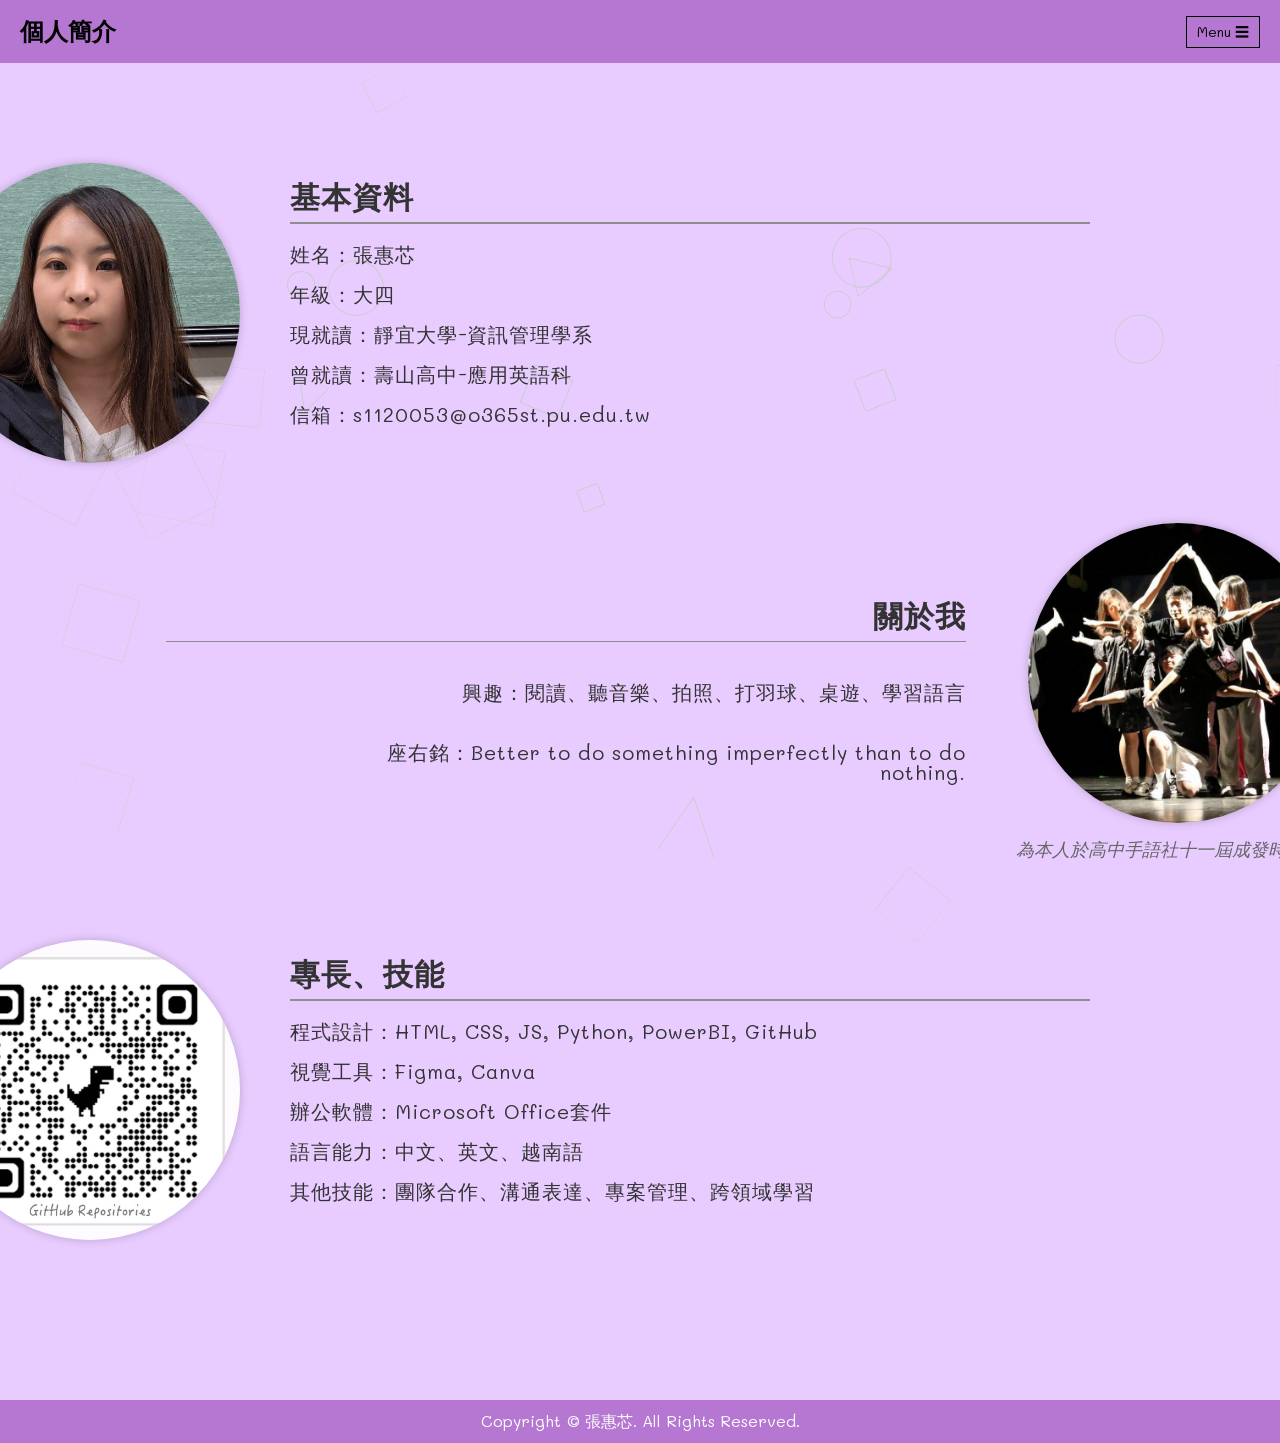
==== 01main.html @ ab45b82d "0" ====
<!DOCTYPE html>
<html lang="zh-TW">
<head>
  <meta charset="UTF-8" />
  <meta name="viewport" content="width=device-width, initial-scale=1.0"/>
  <title>張惠芯的個人網頁</title>
  <!-- 引入Google的Mali字體 -->
  <link rel="preconnect" href="https://fonts.googleapis.com">
  <link rel="preconnect" href="https://fonts.gstatic.com" crossorigin>
  <link href="https://fonts.googleapis.com/css2?family=Mali:wght@400;500;700&display=swap" rel="stylesheet">
  <link rel="stylesheet" href="01main.css" />
</head>
<body>
  <header>
    <div class="logo">個人簡介</div>
    <button class="menu-button" onclick="toggleMenu()">Menu ☰</button>
  </header>

  <div class="menu-content" id="menuContent">
    <a href="01main.html">個人簡介</a>
    <a href="02experience.html">經歷&工作經驗</a>
    <a href="03scertificates.html">證照&比賽</a>
    <a href="04resume.html">履歷</a>
    <!-- <a href="05robot.html">與我聊天</a> -->
  </div>

  <main class="container">
    <!-- 基本資料 - 靠左 -->
    <div class="card-wrapper left-align">
      <section class="profile-card">
        <img src="image/self.jpg" alt="個人照片" class="circle-img"/>
        <div class="text-content">
          <h2>基本資料</h2>
          <hr />
          <p>姓名：張惠芯</p>
          <p>年級：大四</p>
          <p>現就讀：靜宜大學-資訊管理學系</p>
          <p>曾就讀：壽山高中-應用英語科</p>
          <p>信箱：s1120053@o365st.pu.edu.tw</p>
        </div>
      </section>
    </div>

    <!-- 關於我 - 靠右 -->
    <div class="card-wrapper right-align">
      <section class="profile-card reverse">
        <div class="image-with-caption">
          <img src="image/club.jpg" alt="社團圖片" class="circle-img"/>
          <p class="img-caption">為本人於高中手語社十一屆成發時所拍攝</p>
        </div>
        <div class="text-content about-me">
          <h2>關於我</h2>
          <hr />
          <p>興趣：閱讀、聽音樂、拍照、打羽球、桌遊、學習語言</p>
          <p class="motto"><span>座右銘：</span><span>Better to do something imperfectly than to do nothing.</span></p>
        </div>
      </section>
    </div>

    <!-- 技能 - 靠左 -->
    <div class="card-wrapper left-align-2">
      <section class="profile-card">
        <img src="image/github.jpg" alt="https://github.com/hhc-a?tab=repositories" class="circle-img"/>
        <div class="text-content">
          <h2>專長、技能</h2>
          <hr />
          <p>程式設計：HTML, CSS, JS, Python, PowerBI, GitHub</p>
          <p>視覺工具：Figma, Canva</p>
          <p>辦公軟體：Microsoft Office套件</p>
          <p>語言能力：中文、英文、越南語</p>
          <p>其他技能：團隊合作、溝通表達、專案管理、跨領域學習</p>
        </div>
      </section>
    </div>
    
  </main>

  <footer>
    Copyright © 張惠芯. All Rights Reserved.
  </footer>

  <div id="backgroundShapes"></div>

  <script>
    function toggleMenu() {
      const menu = document.getElementById("menuContent");
      menu.style.display = menu.style.display === "block" ? "none" : "block";
    }
    
    // 響應式檢測
    window.addEventListener('resize', function() {
      const menuContent = document.getElementById("menuContent");
      if (window.innerWidth > 768) {
        menuContent.style.display = "none";  // 在大螢幕切換時重置選單
      }
    });

    const shapeContainer = document.getElementById('backgroundShapes');

    function createShape(type, top, left, size, rotation) {
      const svgNS = "http://www.w3.org/2000/svg";
      const svg = document.createElementNS(svgNS, "svg");
      svg.setAttribute("width", size);
      svg.setAttribute("height", size);
      svg.classList.add("bg-shape");
      svg.style.top = top + "px";
      svg.style.left = left + "px";
      svg.style.transform = `rotate(${rotation}deg)`;

      let shape;
      if (type === 'circle') {
        shape = document.createElementNS(svgNS, "circle");
        shape.setAttribute("cx", size / 2);
        shape.setAttribute("cy", size / 2);
        shape.setAttribute("r", size / 2.5);
      } else if (type === 'triangle') {
        shape = document.createElementNS(svgNS, "polygon");
        shape.setAttribute("points", `0,${size} ${size / 2},0 ${size},${size}`);
      } else if (type === 'rect') {
        shape = document.createElementNS(svgNS, "rect");
        shape.setAttribute("x", 0);
        shape.setAttribute("y", 0);
        shape.setAttribute("width", size);
        shape.setAttribute("height", size);
      } else if (type === 'diamond') {
        shape = document.createElementNS(svgNS, "polygon");
        shape.setAttribute("points", `${size / 2},0 ${size},${size / 2} ${size / 2},${size} 0,${size / 2}`);
      }

      shape.setAttribute("stroke", "#ccc");
      shape.setAttribute("fill", "none");
      shape.setAttribute("stroke-width", "1");
      svg.appendChild(shape);
      shapeContainer.appendChild(svg);
    }

    function generateShapes() {
      shapeContainer.innerHTML = ""; // 清空
      const types = ['circle', 'triangle', 'rect', 'diamond'];
      const count = 20;

      for (let i = 0; i < count; i++) {
        const type = types[Math.floor(Math.random() * types.length)];
        const top = window.scrollY + Math.random() * window.innerHeight;
        const left = Math.random() * window.innerWidth;
        const size = 30 + Math.random() * 50;
        const rotation = Math.random() * 360;
        createShape(type, top, left, size, rotation);
      }
}

window.addEventListener("scroll", generateShapes);
window.addEventListener("resize", generateShapes);
window.addEventListener("load", generateShapes);
  </script>
</body>
</html>
---- 01main.css ----
@import url('https://fonts.googleapis.com/css2?family=Mali:wght@400;500;700&display=swap');
* {
  font-family: 'Mali', sans-serif;
}

body {
  margin: 0;
  font-family: 'Mali', cursive;
  background-color: #e8ccff;
  color: #333;
}

header {
  background-color: #b577d1;
  padding: 10px 20px;
  display: flex;
  justify-content: space-between;
  align-items: center;
  position: relative;
  border-top:5px solid #b577d1;
  border-bottom: 5px solid #b577d1;
}

.logo {
  font-size: 24px;
  font-weight: bold;
  font-family: 'Mali', sans-serif;
  color: #000;
}

.menu-button {
  background: none;
  border: 1px solid #000;
  padding: 5px 10px;
  cursor: pointer;
  font-size: 14px;
  font-family: 'Mali', cursive;
}

.menu-content {
  display: none;
  position: absolute;
  right: 20px;
  top: 50px;
  background-color: #cc7be5;
  box-shadow: 0 2px 5px rgba(0,0,0,0.2);
  width: 150px;
  z-index: 100;
  font-family: 'Mali', cursive;
}

.menu-content a {
  display: block;
  padding: 10px 15px;
  text-decoration: none;
  color: #000;
  border-bottom: 1px solid #e8ccff;
  font-family: 'Mali', cursive;
}

.menu-content a:hover {
  background-color: #e8ccff;
}

nav {
  font-size: 1.25rem; /* 等於 text-lg */
  padding: 1rem 2rem;
  font-weight: 500;
  font-family: 'Mali', sans-serif;
}

nav a {
  margin-right: 1.5rem;
}

.container {
  max-width: 1200px;
  margin: 60px auto;
  padding: 40px;
  position: relative; /* 添加相對定位 */
}

/* 卡片樣式 */
.profile-card {
  display: flex;
  align-items: center;
  gap: 50px;
  margin-bottom: 60px;
}

.profile-card.reverse {
  flex-direction: row-reverse;
  padding-left: 30px; /* 或根據實際效果調整 */
}

/* 第一區塊文字靠左 */
.profile-card .text-content {
  text-align: left;
}

/* 第二區塊文字靠右 */
.profile-card.reverse .text-content {
  display: flex;
  flex-direction: column;
  align-items: flex-end;
  text-align: right;
}

.motto span {
  display: inline;
}

.image-with-caption {
  text-align: center;
}

.img-caption {
  font-size: 18px;
  color: #666;
  font-style: italic;
  font-family: 'Mali', sans-serif;
  margin-top: 10px;
}

/* 區塊位置控制 - 更加偏左右 */
/* 第一區塊極左 */
.card-wrapper.left-align {
  display: flex;
  justify-content: flex-start;
  margin-left: -100px;
}

/* 讓所有區塊的線條長度一致 */
.text-content hr {
  border: none;
  height: 1.5px;
  background-color: #8e8e8e;
  width: 800px;  /* 統一與基本資料相同長度 */
  margin: 10px 0 20px;
}

/* 第二區塊極右 */
.card-wrapper.right-align {
  display: flex;
  justify-content: flex-end;
  margin-right: -100px;
}

.profile-card.reverse .text-content hr {
  border: none;
  height: 1.5px;
  background-color: #8e8e8e;
  width: 800px; /* 桌機預設寬度 */
  margin: 10px 0 20px 0;
}

/* 第三區塊極左 */
.card-wrapper.left-align-2 {
  display: flex;
  justify-content: flex-start;
  margin-left: -100px;
}

.circle-img {
  width: 300px;
  height: 300px;
  object-fit: cover;
  border-radius: 50%;
  box-shadow: 0 0 10px rgba(0,0,0,0.2);
}

.text-content {
  font-size: 20px;
  max-width: 600px;
  letter-spacing: 0.05em;
  line-height: 1.0;
  font-family: 'Mali', cursive;
}

.text-content h2 {
  font-size: 30px;
  margin: 0;
  font-family: 'Mali', cursive;
  font-weight: 700;
}

.bg-shape {
  position: absolute;
  stroke: #ccc;
  fill: none;
  opacity: 15;
  pointer-events: none;
  z-index: -1;
}

footer {
  text-align: center;
  background-color: #b577d1;
  padding: 10px;
  color: white;
  margin-top: 40px;
  font-family: 'Mali', cursive;
}

/* 響應式設計 - 平板 */
@media (max-width: 1024px) {
  .menu-content {
    width: 150px;
    font-size: 18px;
    right: 10px;
  }

  .menu-content a {
    padding: 12px 15px;
  }

  .container {
    padding: 15px;
    margin: 20px auto;
  }
  
  /* 在平板上稍微減少偏移量 */
  .card-wrapper.left-align,
  .card-wrapper.left-align-2 {
    margin-left: -20px;
  }
  
  .card-wrapper.right-align {
    margin-right: -20px;
  }
  
  .circle-img {
    width: 200px;
    height: 200px;
  }
  
  .text-content {
    font-size: 16px;
    font-family: 'Mali', sans-serif;
  }
  
  .text-content h2 {
    font-size: 30px;
    font-family: 'Mali', sans-serif;
  }
  
  .text-content hr {
    width: 300px;
  }
  
  .profile-card.reverse .text-content hr {
    width: 300px;
  }

  .img-caption {
    font-size: 16px;
    color: #666;
    font-style: italic;
    font-family: 'Mali', sans-serif;
    margin-top: 10px;
  }
}

/* 響應式設計 - 手機 */
@media (max-width: 768px) {
  .menu-content {
    width: 150px;
    font-size: 18px;
    right: 10px;
  }

  .menu-content a {
    padding: 12px 15px;
  }
  
  .profile-card,
  .profile-card.reverse {
    flex-direction: column;
    gap: 20px;
    margin-bottom: 40px;
  }
  
  /* 在手機上取消偏移 */
  .card-wrapper.left-align,
  .card-wrapper.right-align,
  .card-wrapper.left-align-2 {
    justify-content: center;
    margin-left: 0;
    margin-right: 0;
  }
  
  .circle-img {
    width: 180px;
    height: 180px;
  }
  
  .text-content {
    text-align: center; /* 在手機模式下，所有文字置中對齊 */
    font-size: 14px;
    font-family: 'Mali', sans-serif;
  }
  
  .text-content h2 {
    font-size: 24px;
    font-family: 'Mali', sans-serif;
  }
  
  .text-content hr {
    width: 200px;
    margin: 10px auto 15px;
  }
  
  .motto span {
    display: block;
  }

  .img-caption {
    font-size: 15px;
    color: #666;
    font-style: italic;
    font-family: 'Mali', sans-serif;
    margin-top: 10px;
  }

  /* 在手機模式下仍保持所有區塊置中 */
  .profile-card .text-content{
    text-align: center;
  }

  .profile-card.reverse .text-content {
    align-items: center;  /* 手機上置中對齊 */
    text-align: center;
  }
  
  /* 在手機模式下線條置中 */
  .profile-card .text-content hr{
    margin: 10px auto 15px;
  }

  .profile-card.reverse .text-content hr {
    width: 200px;
    margin: 10px auto 15px;
  }
}

/* 響應式設計 - 小手機 */
@media (max-width: 480px) {
  .container {
    padding: 10px;
    margin: 10px auto;
  }
  
  .circle-img {
    width: 150px;
    height: 150px;
  }
  
  .text-content {
    font-size: 13px;
    font-family: 'Mali', sans-serif;
  }
  
  .text-content h2 {
    font-size: 20px;
    font-family: 'Mali', sans-serif;
  }
  
  .text-content hr {
    width: 150px;
  }

  .img-caption {
    font-size: 13px;
    color: #666;
    font-style: italic;
    font-family: 'Mali', sans-serif;
    margin-top: 10px;
  }
}
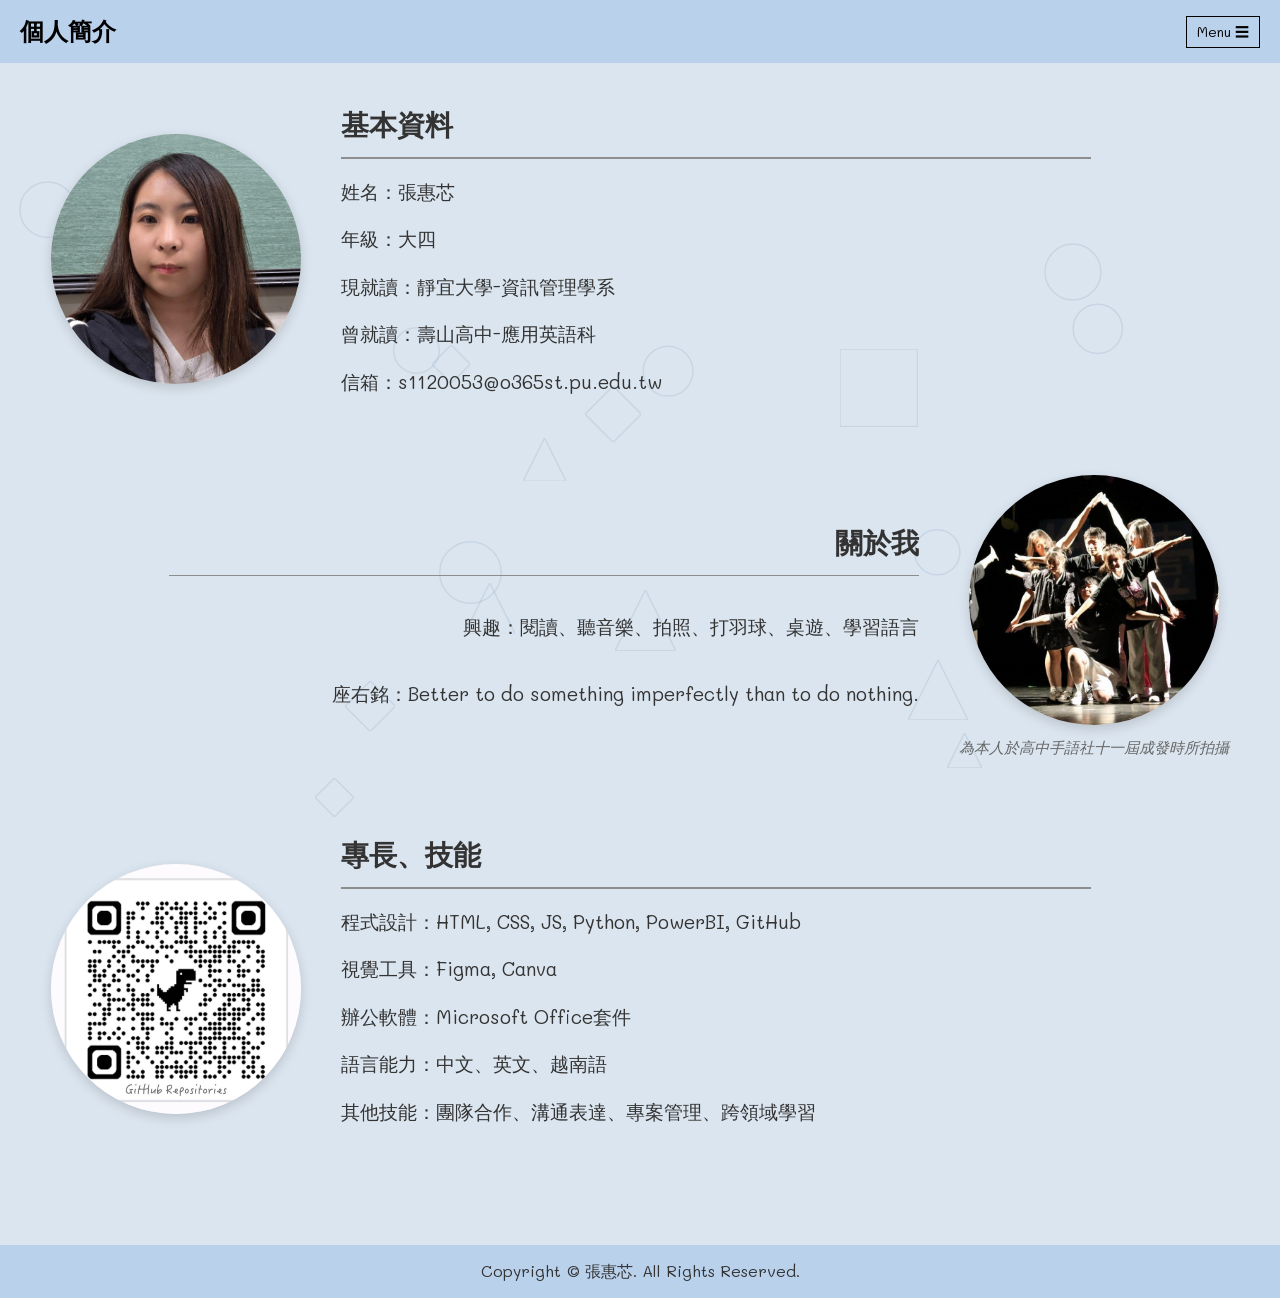
==== commit ddced557: "1" ====
--- a/01main.html
+++ b/01main.html
@@ -19,9 +19,8 @@
   <div class="menu-content" id="menuContent">
     <a href="01main.html">個人簡介</a>
     <a href="02experience.html">經歷&工作經驗</a>
-    <a href="03scertificates.html">證照&比賽</a>
-    <a href="04resume.html">履歷</a>
-    <!-- <a href="05robot.html">與我聊天</a> -->
+    <a href="03certificates.html">證照&比賽</a>
+    <a href="04resume.html">自傳</a>
   </div>
 
   <main class="container">
@@ -72,13 +71,13 @@
         </div>
       </section>
     </div>
-    
   </main>
 
   <footer>
     Copyright © 張惠芯. All Rights Reserved.
   </footer>
 
+  <!-- 幾何背景容器 -->
   <div id="backgroundShapes"></div>
 
   <script>
@@ -86,26 +85,36 @@
       const menu = document.getElementById("menuContent");
       menu.style.display = menu.style.display === "block" ? "none" : "block";
     }
-    
-    // 響應式檢測
+
+    // 響應式切換重置選單
     window.addEventListener('resize', function() {
       const menuContent = document.getElementById("menuContent");
       if (window.innerWidth > 768) {
-        menuContent.style.display = "none";  // 在大螢幕切換時重置選單
+        menuContent.style.display = "none";
       }
     });
 
     const shapeContainer = document.getElementById('backgroundShapes');
 
-    function createShape(type, top, left, size, rotation) {
+    // 動畫類別陣列（讓每個圖形往不同方向緩慢飄移）
+    const animationClasses = ['float-slow-1', 'float-slow-2', 'float-slow-3'];
+
+    function createShape(type, topPercent, leftPercent, size) {
       const svgNS = "http://www.w3.org/2000/svg";
       const svg = document.createElementNS(svgNS, "svg");
       svg.setAttribute("width", size);
       svg.setAttribute("height", size);
       svg.classList.add("bg-shape");
-      svg.style.top = top + "px";
-      svg.style.left = left + "px";
-      svg.style.transform = `rotate(${rotation}deg)`;
+
+      // 隨機分配一種漂浮動畫
+      const animClass = animationClasses[Math.floor(Math.random() * animationClasses.length)];
+      svg.classList.add(animClass);
+
+      // 使用百分比分佈在全螢幕，動畫隨機延遲使節奏不單調
+      svg.style.top = topPercent + "vh";
+      svg.style.left = leftPercent + "vw";
+      svg.style.animationDuration = (12 + Math.random() * 10) + "s"; // 12~22秒超平滑緩慢飄動
+      svg.style.animationDelay = -(Math.random() * 10) + "s"; // 讓動畫一開始就處於不同進度
 
       let shape;
       if (type === 'circle') {
@@ -127,31 +136,29 @@
         shape.setAttribute("points", `${size / 2},0 ${size},${size / 2} ${size / 2},${size} 0,${size / 2}`);
       }
 
-      shape.setAttribute("stroke", "#ccc");
+      shape.setAttribute("stroke", "#8da7c4");
       shape.setAttribute("fill", "none");
-      shape.setAttribute("stroke-width", "1");
+      shape.setAttribute("stroke-width", "1.5");
       svg.appendChild(shape);
       shapeContainer.appendChild(svg);
     }
 
-    function generateShapes() {
-      shapeContainer.innerHTML = ""; // 清空
+    function initShapes() {
+      shapeContainer.innerHTML = "";
       const types = ['circle', 'triangle', 'rect', 'diamond'];
-      const count = 20;
+      const count = 18; // 畫面中維持 18 個圖形，美觀不雜亂
 
       for (let i = 0; i < count; i++) {
         const type = types[Math.floor(Math.random() * types.length)];
-        const top = window.scrollY + Math.random() * window.innerHeight;
-        const left = Math.random() * window.innerWidth;
-        const size = 30 + Math.random() * 50;
-        const rotation = Math.random() * 360;
-        createShape(type, top, left, size, rotation);
+        const topPercent = Math.random() * 90; // 0% ~ 90% 視窗高度
+        const leftPercent = Math.random() * 90; // 0% ~ 90% 視窗寬度
+        const size = 35 + Math.random() * 45;
+        createShape(type, topPercent, leftPercent, size);
       }
-}
+    }
 
-window.addEventListener("scroll", generateShapes);
-window.addEventListener("resize", generateShapes);
-window.addEventListener("load", generateShapes);
+    // 只在載入時生成一次，滾動時不重繪
+    window.addEventListener("DOMContentLoaded", initShapes);
   </script>
 </body>
 </html>
--- a/01main.css
+++ b/01main.css
@@ -1,30 +1,37 @@
 @import url('https://fonts.googleapis.com/css2?family=Mali:wght@400;500;700&display=swap');
+
 * {
+  box-sizing: border-box;
   font-family: 'Mali', sans-serif;
 }
 
 body {
   margin: 0;
+  padding: 0;
   font-family: 'Mali', cursive;
-  background-color: #e8ccff;
+  background-color: #dbe5ef;
   color: #333;
+  overflow-x: hidden;
+  min-height: 100vh;
+  display: flex;
+  flex-direction: column;
 }
 
 header {
-  background-color: #b577d1;
+  background-color: #bad1ec;
   padding: 10px 20px;
   display: flex;
   justify-content: space-between;
   align-items: center;
   position: relative;
-  border-top:5px solid #b577d1;
-  border-bottom: 5px solid #b577d1;
+  border-top: 5px solid #bad1ec;
+  border-bottom: 5px solid #bad1ec;
+  z-index: 10;
 }
 
 .logo {
   font-size: 24px;
   font-weight: bold;
-  font-family: 'Mali', sans-serif;
   color: #000;
 }
 
@@ -34,7 +41,7 @@
   padding: 5px 10px;
   cursor: pointer;
   font-size: 14px;
-  font-family: 'Mali', cursive;
+  font-family: 'Mali', sans-serif;
 }
 
 .menu-content {
@@ -42,11 +49,10 @@
   position: absolute;
   right: 20px;
   top: 50px;
-  background-color: #cc7be5;
+  background-color: #c5d7ee;
   box-shadow: 0 2px 5px rgba(0,0,0,0.2);
   width: 150px;
   z-index: 100;
-  font-family: 'Mali', cursive;
 }
 
 .menu-content a {
@@ -54,326 +60,214 @@
   padding: 10px 15px;
   text-decoration: none;
   color: #000;
-  border-bottom: 1px solid #e8ccff;
-  font-family: 'Mali', cursive;
+  border-bottom: 1px solid #dbe5ef;
 }
 
 .menu-content a:hover {
-  background-color: #e8ccff;
-}
-
-nav {
-  font-size: 1.25rem; /* 等於 text-lg */
-  padding: 1rem 2rem;
-  font-weight: 500;
-  font-family: 'Mali', sans-serif;
-}
-
-nav a {
-  margin-right: 1.5rem;
-}
-
+  background-color: #dbe5ef;
+}
+
+/* 滿版容器 */
 .container {
-  max-width: 1200px;
-  margin: 60px auto;
-  padding: 40px;
-  position: relative; /* 添加相對定位 */
-}
-
-/* 卡片樣式 */
+  width: 100%;
+  max-width: 100%;
+  margin: 40px 0;
+  padding: 0 4vw;
+  position: relative;
+  flex: 1;
+}
+
+/* 左右靠齊控制 */
+.card-wrapper.left-align,
+.card-wrapper.left-align-2 {
+  display: flex;
+  justify-content: flex-start;
+  width: 100%;
+}
+
+.card-wrapper.right-align {
+  display: flex;
+  justify-content: flex-end;
+  width: 100%;
+}
+
+/* 卡片本體：放大寬度上限，讓線條有充足空間延伸 */
 .profile-card {
   display: flex;
   align-items: center;
-  gap: 50px;
+  gap: 40px;
   margin-bottom: 60px;
+  max-width: 1100px;
+  width: auto;
 }
 
 .profile-card.reverse {
   flex-direction: row-reverse;
-  padding-left: 30px; /* 或根據實際效果調整 */
-}
-
-/* 第一區塊文字靠左 */
+}
+
+/* 圓形照片 */
+.circle-img {
+  width: 250px;
+  height: 250px;
+  object-fit: cover;
+  border-radius: 50%;
+  box-shadow: 0 4px 12px rgba(0,0,0,0.15);
+  flex-shrink: 0;
+}
+
+.image-with-caption {
+  text-align: center;
+  flex-shrink: 0;
+}
+
+.img-caption {
+  font-size: 15px;
+  color: #666;
+  font-style: italic;
+  margin-top: 8px;
+}
+
+/* 文字內容 */
+.text-content {
+  font-size: 19px;
+  line-height: 1.5;
+  width: 100%;
+}
+
 .profile-card .text-content {
   text-align: left;
 }
 
-/* 第二區塊文字靠右 */
 .profile-card.reverse .text-content {
+  text-align: right;
   display: flex;
   flex-direction: column;
   align-items: flex-end;
-  text-align: right;
-}
-
-.motto span {
-  display: inline;
-}
-
-.image-with-caption {
-  text-align: center;
-}
-
-.img-caption {
-  font-size: 18px;
-  color: #666;
-  font-style: italic;
-  font-family: 'Mali', sans-serif;
-  margin-top: 10px;
-}
-
-/* 區塊位置控制 - 更加偏左右 */
-/* 第一區塊極左 */
-.card-wrapper.left-align {
-  display: flex;
-  justify-content: flex-start;
-  margin-left: -100px;
-}
-
-/* 讓所有區塊的線條長度一致 */
+}
+
+.text-content h2 {
+  font-size: 28px;
+  margin: 0;
+  font-weight: 700;
+}
+
+/* 電腦版線條：加長至 750px，並使用 max-width 防止小視窗破版 */
 .text-content hr {
   border: none;
   height: 1.5px;
   background-color: #8e8e8e;
-  width: 800px;  /* 統一與基本資料相同長度 */
-  margin: 10px 0 20px;
-}
-
-/* 第二區塊極右 */
-.card-wrapper.right-align {
-  display: flex;
-  justify-content: flex-end;
-  margin-right: -100px;
-}
-
-.profile-card.reverse .text-content hr {
-  border: none;
-  height: 1.5px;
-  background-color: #8e8e8e;
-  width: 800px; /* 桌機預設寬度 */
-  margin: 10px 0 20px 0;
-}
-
-/* 第三區塊極左 */
-.card-wrapper.left-align-2 {
-  display: flex;
-  justify-content: flex-start;
-  margin-left: -100px;
-}
-
-.circle-img {
-  width: 300px;
-  height: 300px;
-  object-fit: cover;
-  border-radius: 50%;
-  box-shadow: 0 0 10px rgba(0,0,0,0.2);
-}
-
-.text-content {
-  font-size: 20px;
-  max-width: 600px;
-  letter-spacing: 0.05em;
-  line-height: 1.0;
-  font-family: 'Mali', cursive;
-}
-
-.text-content h2 {
-  font-size: 30px;
-  margin: 0;
-  font-family: 'Mali', cursive;
-  font-weight: 700;
+  width: 750px;       /* 想要更長也可以改成 800px 或 850px */
+  max-width: 100%;
+  margin: 12px 0 18px 0;
+}
+
+.motto span {
+  display: inline;
+}
+
+/* 背景動態幾何圖形 */
+#backgroundShapes {
+  position: fixed;
+  top: 0;
+  left: 0;
+  width: 100vw;
+  height: 100vh;
+  pointer-events: none;
+  z-index: -1;
+  overflow: hidden;
 }
 
 .bg-shape {
   position: absolute;
-  stroke: #ccc;
-  fill: none;
-  opacity: 15;
-  pointer-events: none;
-  z-index: -1;
-}
+  opacity: 0.25;
+  will-change: transform;
+}
+
+@keyframes float1 {
+  0% { transform: translate(0, 0) rotate(0deg); }
+  50% { transform: translate(35px, -45px) rotate(180deg); }
+  100% { transform: translate(0, 0) rotate(360deg); }
+}
+
+@keyframes float2 {
+  0% { transform: translate(0, 0) rotate(0deg); }
+  50% { transform: translate(-40px, 30px) rotate(-160deg); }
+  100% { transform: translate(0, 0) rotate(-360deg); }
+}
+
+@keyframes float3 {
+  0% { transform: translate(0, 0) rotate(0deg) scale(1); }
+  50% { transform: translate(25px, 35px) rotate(90deg) scale(1.15); }
+  100% { transform: translate(0, 0) rotate(0deg) scale(1); }
+}
+
+.float-slow-1 { animation: float1 infinite ease-in-out; }
+.float-slow-2 { animation: float2 infinite ease-in-out; }
+.float-slow-3 { animation: float3 infinite ease-in-out; }
 
 footer {
   text-align: center;
-  background-color: #b577d1;
-  padding: 10px;
-  color: white;
-  margin-top: 40px;
-  font-family: 'Mali', cursive;
-}
-
-/* 響應式設計 - 平板 */
+  background-color: #bad1ec;
+  padding: 15px 10px;
+  color: #333;
+  margin-top: auto;
+  width: 100%;
+}
+
+/* 響應式 - 平板 */
 @media (max-width: 1024px) {
-  .menu-content {
-    width: 150px;
-    font-size: 18px;
-    right: 10px;
-  }
-
-  .menu-content a {
-    padding: 12px 15px;
-  }
-
   .container {
-    padding: 15px;
-    margin: 20px auto;
-  }
-  
-  /* 在平板上稍微減少偏移量 */
-  .card-wrapper.left-align,
-  .card-wrapper.left-align-2 {
-    margin-left: -20px;
-  }
-  
-  .card-wrapper.right-align {
-    margin-right: -20px;
-  }
-  
+    padding: 0 20px;
+  }
   .circle-img {
     width: 200px;
     height: 200px;
   }
-  
   .text-content {
     font-size: 16px;
-    font-family: 'Mali', sans-serif;
-  }
-  
+  }
   .text-content h2 {
-    font-size: 30px;
-    font-family: 'Mali', sans-serif;
-  }
-  
+    font-size: 24px;
+  }
   .text-content hr {
-    width: 300px;
-  }
-  
-  .profile-card.reverse .text-content hr {
-    width: 300px;
-  }
-
-  .img-caption {
-    font-size: 16px;
-    color: #666;
-    font-style: italic;
-    font-family: 'Mali', sans-serif;
-    margin-top: 10px;
-  }
-}
-
-/* 響應式設計 - 手機 */
+    width: 450px;
+  }
+}
+
+/* 響應式 - 手機 */
 @media (max-width: 768px) {
-  .menu-content {
-    width: 150px;
-    font-size: 18px;
-    right: 10px;
-  }
-
-  .menu-content a {
-    padding: 12px 15px;
-  }
-  
-  .profile-card,
-  .profile-card.reverse {
-    flex-direction: column;
-    gap: 20px;
-    margin-bottom: 40px;
-  }
-  
-  /* 在手機上取消偏移 */
   .card-wrapper.left-align,
   .card-wrapper.right-align,
   .card-wrapper.left-align-2 {
     justify-content: center;
-    margin-left: 0;
-    margin-right: 0;
-  }
-  
+  }
+
+  .profile-card,
+  .profile-card.reverse {
+    flex-direction: column;
+    text-align: center;
+    gap: 20px;
+    margin-bottom: 45px;
+    max-width: 100%;
+  }
+
+  .profile-card .text-content,
+  .profile-card.reverse .text-content {
+    text-align: center;
+    align-items: center;
+  }
+
+  .text-content hr {
+    width: 70%;
+    margin: 12px auto;
+  }
+
   .circle-img {
-    width: 180px;
-    height: 180px;
-  }
-  
-  .text-content {
-    text-align: center; /* 在手機模式下，所有文字置中對齊 */
-    font-size: 14px;
-    font-family: 'Mali', sans-serif;
-  }
-  
-  .text-content h2 {
-    font-size: 24px;
-    font-family: 'Mali', sans-serif;
-  }
-  
-  .text-content hr {
-    width: 200px;
-    margin: 10px auto 15px;
-  }
-  
+    width: 170px;
+    height: 170px;
+  }
+
   .motto span {
     display: block;
   }
-
-  .img-caption {
-    font-size: 15px;
-    color: #666;
-    font-style: italic;
-    font-family: 'Mali', sans-serif;
-    margin-top: 10px;
-  }
-
-  /* 在手機模式下仍保持所有區塊置中 */
-  .profile-card .text-content{
-    text-align: center;
-  }
-
-  .profile-card.reverse .text-content {
-    align-items: center;  /* 手機上置中對齊 */
-    text-align: center;
-  }
-  
-  /* 在手機模式下線條置中 */
-  .profile-card .text-content hr{
-    margin: 10px auto 15px;
-  }
-
-  .profile-card.reverse .text-content hr {
-    width: 200px;
-    margin: 10px auto 15px;
-  }
-}
-
-/* 響應式設計 - 小手機 */
-@media (max-width: 480px) {
-  .container {
-    padding: 10px;
-    margin: 10px auto;
-  }
-  
-  .circle-img {
-    width: 150px;
-    height: 150px;
-  }
-  
-  .text-content {
-    font-size: 13px;
-    font-family: 'Mali', sans-serif;
-  }
-  
-  .text-content h2 {
-    font-size: 20px;
-    font-family: 'Mali', sans-serif;
-  }
-  
-  .text-content hr {
-    width: 150px;
-  }
-
-  .img-caption {
-    font-size: 13px;
-    color: #666;
-    font-style: italic;
-    font-family: 'Mali', sans-serif;
-    margin-top: 10px;
-  }
 }
